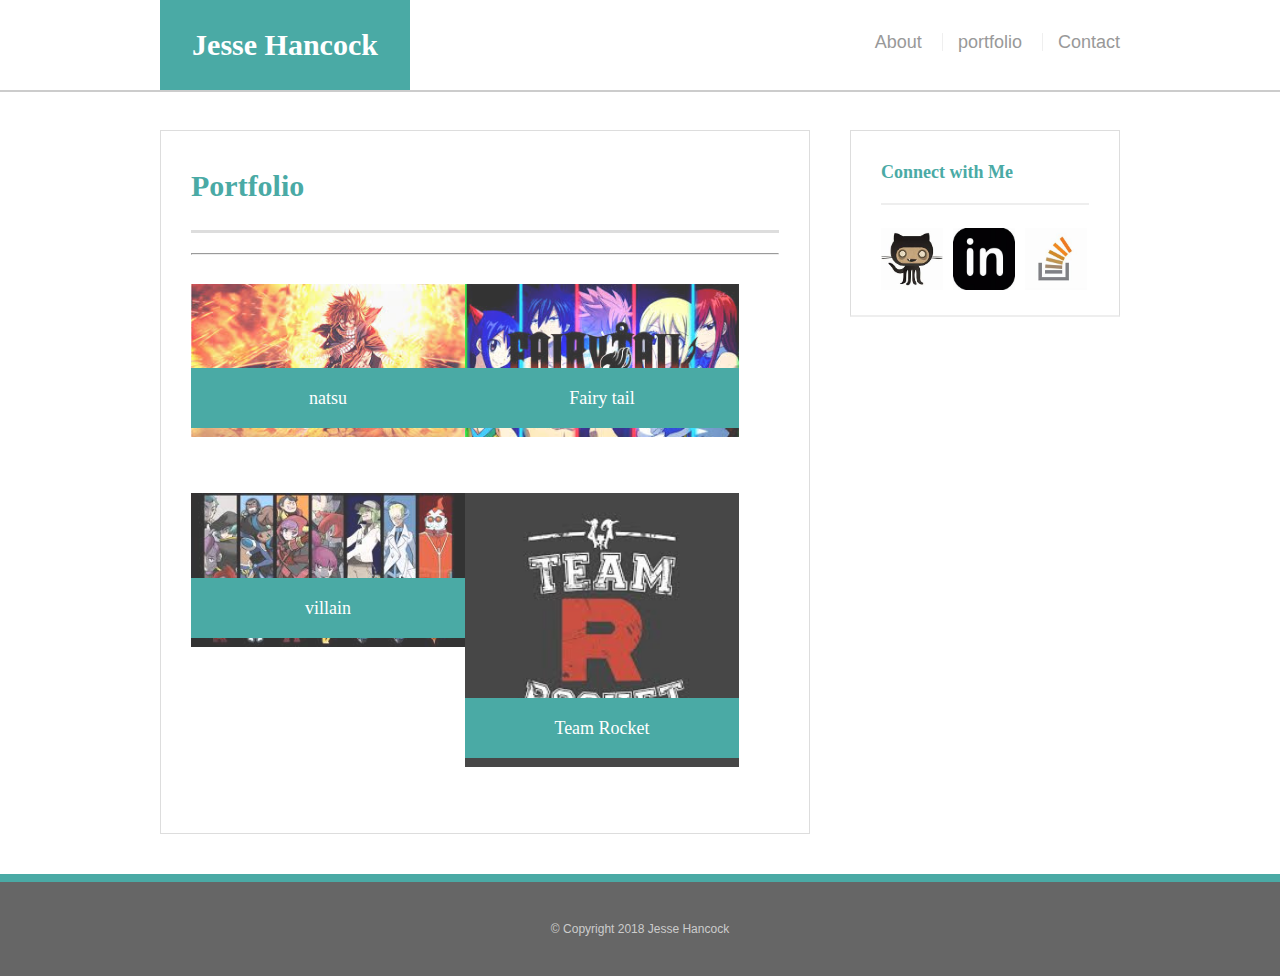
==== portfolio.html @ 5df73522 "stuff" ====
<!DOCTYPE html>
<html lang="en">
<head>
    <meta charset="UTF-8">
    <meta name="viewport" content="width=device-width, initial-scale=1.0">
    <meta http-equiv="X-UA-Compatible" content="ie=edge">
    <link rel="stylesheet" href="assets/css/reset.css">
    <link rel="stylesheet" href="assets/css/style.css">
    <title>Portfolio</title>
</head>
<body>
    <header id="masthead">
        
        <div class="container">
            <a href="index.html" id="logo">Jesse Hancock</a>
            <nav>
                <a href="index.html">About</a>
                <a href="portfolio.html">portfolio</a>
                <a href="contact.html">Contact</a>
            </nav>
        </div>    
    </header>
    
        <div id="main-container" class="container">
            <section class="main-container">
                <h1>Portfolio</h1>
                <hr>
                <div class="work">
                    <img src="assets/images/natsu.jpg" alt="natsu">
                    
                    <h3>natsu</h3>
                </div>

                <div class="work">
                    <img src="assets/images/farytail1.jpg" alt="farytail1">
                    
                    <h3>Fairy tail</h3>
                </div>

                <div class="work">
                    <img src="assets/images/vilian.jpg" alt="villain">
                    
                    <h3>villain</h3>
                </div>

                <div class="work">
                    <img src="assets/images/teamrocketsteal.jpg" alt="Teamrocket">
                    
                    <h3>Team Rocket</h3>
                </div>
            </section>
            <section class="sidebar">
                <div id="connect">
                    <h2>Connect with Me</h2>

                    <img src="assets/images/github.jpg" class="social" alt="github">
                    <img src="assets/images/linkedin.jpg" class="social" alt="Linkedin">
                    <img src="assets/images/stackoverflow.jpg" class="social" alt="stackoverflow">
                </div>

            </section>
        </div>
    <footer>
        <div class="container">
            &copy; Copyright 2018 Jesse Hancock
        </div>
    </footer>
</body>
</html>
---- assets/css/style.css ----
* {
	box-sizing: border-box;
}

body {
	background: url(https://i.pinimg.com/originals/92/15/42/921542a0f3df3d1c31614d7197ca1816.jpg);
	font-size: 18px;
	line-height: 34px;
	font-family: Arial, Helvetica, sans-serif;
	color: #777;

}

.container {
	width: 100%;
	max-width: 960px;
	margin: 0 auto;
	clear: both;
}

h1, h2, h3, p {
	margin-bottom: 20px;
}

p:last-child {
	margin-bottom: 0;
}

h1, h2, h3 {
	font-family: Georgia, 'Times New Roman', Times, serif;
	font-weight: 700;
	color: #4aaaa5;
}

h1 {
	font-size: 30px;
	line-height: 49px;
	border-bottom: 3px solid #ddd;
	padding-bottom: 20px;
}

h2 h3 {
	font-size:22px;
}

/*header*/

#masthead {
	background: #fff;
	margin: 0 0 30px;
	z-index: 99;
	color: #fff;
	overflow: auto;
	border-bottom: 2px solid #ccc;
	position: fixed;
	width: 100%;
}

#logo {
	width: 250px;
	height: 90px;
	background: #4aaaa5;
	float: left;
	font-family: Georgia, 'Times New Roman', Times, serif;
	text-align: center;
	line-height:90px;
	color: #fff;
	font-weight: 700;
	font-size: 30px;
	text-decoration: none; 
}

nav {
	float:right;
	margin-top: 25px;
}

nav a {
	color: #999;
	text-decoration: none;
	margin-left: 15px;
	display: inline-block;
	border-left: 1px solid #efefef;
	padding-left: 15px;
	line-height: 18px;
}

nav a:first-child {
	border-left: 0 none;
}

/*main*/
#main-container {
	padding-top: 130px;
}

.main-container {
	background: #fff;
	padding: 30px;
	margin: 0 0 40px 0;
	width: 100%;
	max-width: 650px;
	float: left;
	border: 1px solid #ddd;
}

.auth-image {
	width: 200px;
	height: auto;
	margin-top: 10px;
	float: left;
	margin-right: 25px;
}
/*sidebar*/
.sidebar {
	background: #fff;
	padding: 30px;
	width: 100%;
	max-width: 270px;
	float: right;
	border: 1px solid #ddd;
}

h3, .sidebar, h2 {
	border-bottom: 2px solid #eee;
	padding-bottom: 20px;
	margin-bottom: 15px;
	line-height: 22px;
}

.social {
	width: 62px;
	height: 62px;
	margin-top: 8px;
	margin-right: 5px;
}

.social:last-child {
	margin-right: 0;
}

/*footer*/
footer {
	background: #666;
	color: #fff;
	padding: 30px 0;
	clear: both;
	border-top: 8px solid #4aaaa5;
	color: #ccc;
	font-size: 12px;
	text-align: center;
}

/*Portfolio*/

.work {
	width: 274px;
	overflow: auto;
	position: relative;
	float: left;
	margin: 20px 0 25px;
}

.work:nth-child(even) {
	margin-right: 40px;
}

.work img {
	width: 100%;
	border: 0 none;
	opacity: .8;
}

.work h3 {
	border-bottom: 0;
	background: #4aaaa5;
	color: #fff;
	text-align: center;
	position: absolute;
	bottom: 20px;
	padding: 15px;
	width:100%;
	line-height: 30px;
	margin-bottom: 0;
	font-weight: 300;
}

/*contact*/

#contact-form ul {
	margin-bottom: 20px;
}

#contact-form li{
	margin-bottom: 10px;
}

label,
input[type=text],
input[type=email],
textarea {
	display: block;
	width:100%;
}

input[type=text],
input[type=email],
textarea {
	height: 35px;
	border: 1px solid #ddd;
	padding: 0 10px;
	font-size: 14px;
}

textarea {
	height: 200px;

}

input[type=submit] {
	background: #4aaaa5;
	border: 0 none;
	color: #fff;
	font-size: 18px;
	padding: 10px 30px;
	cursor: pointer;
}

@media only screen and (max-width: 640px) {
    header {
        position: static;
    }
}

@media only screen and (max-width: 768px) {
    body {
        
    }
}

@media only screen and (max-width: 980px) {
    body {
        
    }
}
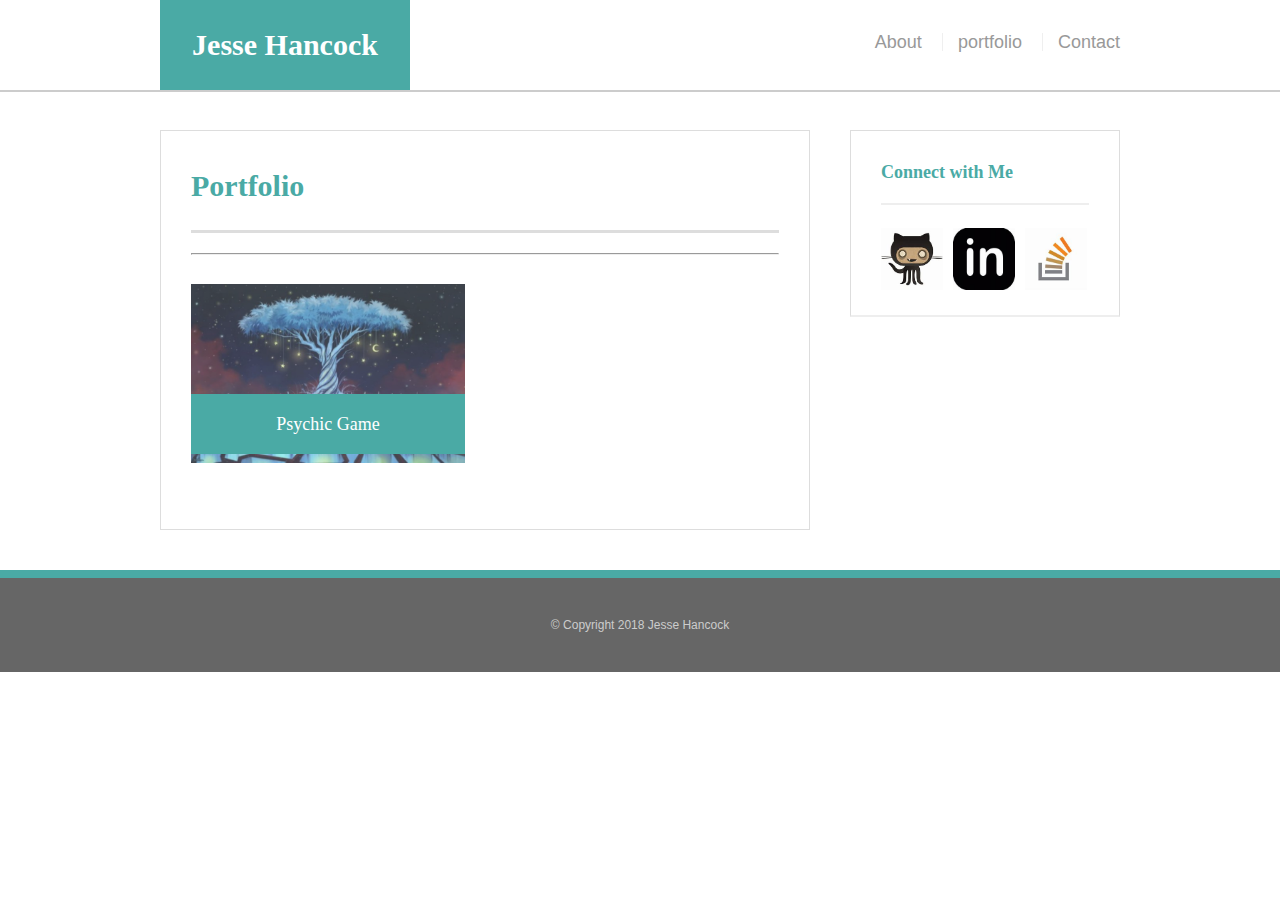
==== commit 82c17d33: "added link to psychic game" ====
--- a/portfolio.html
+++ b/portfolio.html
@@ -26,12 +26,12 @@
                 <h1>Portfolio</h1>
                 <hr>
                 <div class="work">
-                    <img src="assets/images/natsu.jpg" alt="natsu">
+                    <a href="https://snappyninja.github.io/Psychic-Game/"><img src="assets/images/psychic-dream.jpg" alt="natsu"></a>
                     
-                    <h3>natsu</h3>
+                    <h3>Psychic Game</h3>
                 </div>
 
-                <div class="work">
+                <!-- <div class="work">
                     <img src="assets/images/farytail1.jpg" alt="farytail1">
                     
                     <h3>Fairy tail</h3>
@@ -47,7 +47,7 @@
                     <img src="assets/images/teamrocketsteal.jpg" alt="Teamrocket">
                     
                     <h3>Team Rocket</h3>
-                </div>
+                </div> -->
             </section>
             <section class="sidebar">
                 <div id="connect">
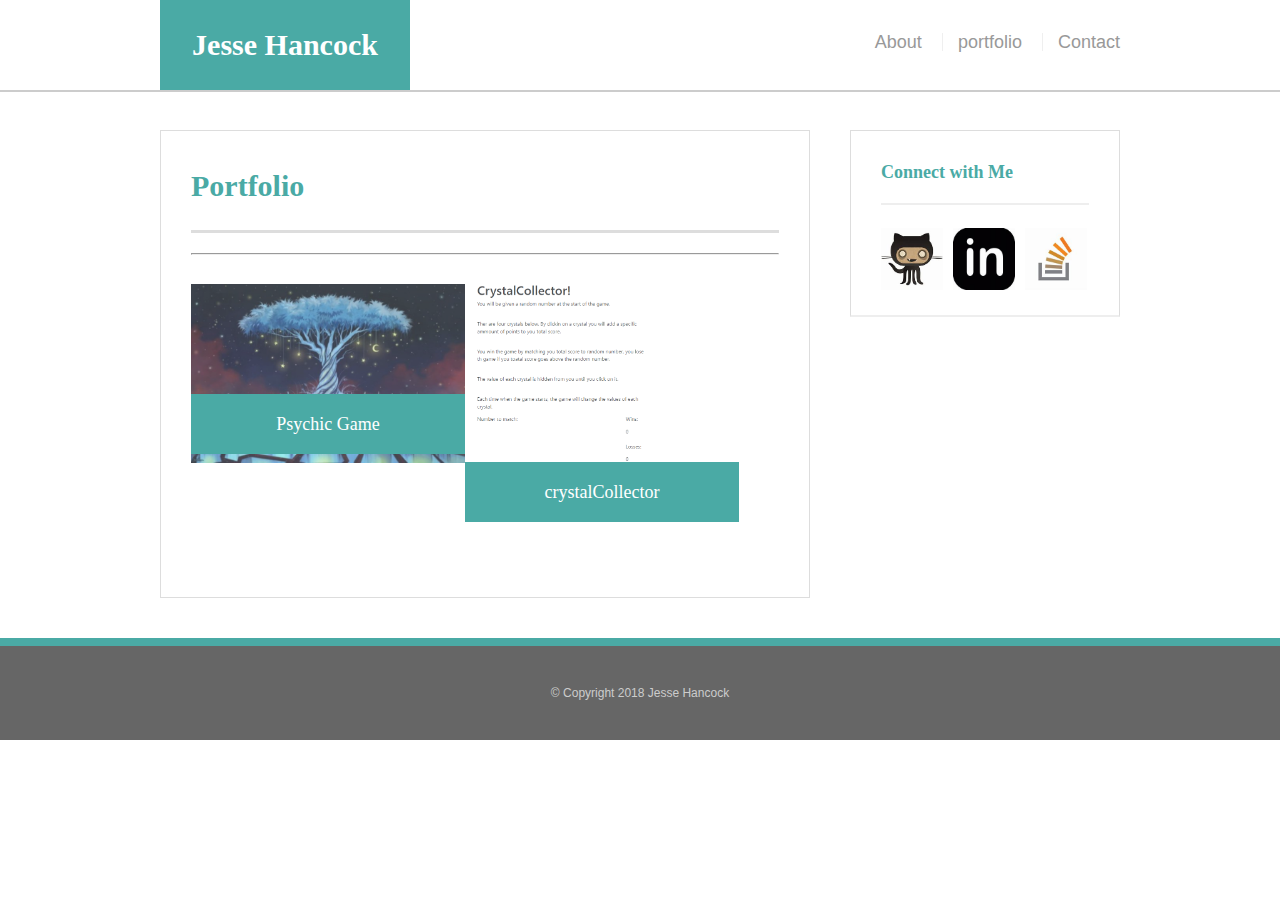
==== commit 23a84506: "added crystal collector" ====
--- a/portfolio.html
+++ b/portfolio.html
@@ -31,13 +31,13 @@
                     <h3>Psychic Game</h3>
                 </div>
 
-                <!-- <div class="work">
-                    <img src="assets/images/farytail1.jpg" alt="farytail1">
+                <div class="work">
+                    <a href="https://snappyninja.github.io/cryastalCollector/"><img src="assets/images/Capture.PNG" alt="crystalCollector"></a>
                     
-                    <h3>Fairy tail</h3>
+                    <h3>crystalCollector</h3>
                 </div>
 
-                <div class="work">
+                <!-- <div class="work">
                     <img src="assets/images/vilian.jpg" alt="villain">
                     
                     <h3>villain</h3>
@@ -47,7 +47,7 @@
                     <img src="assets/images/teamrocketsteal.jpg" alt="Teamrocket">
                     
                     <h3>Team Rocket</h3>
-                </div> -->
+                </div> --> 
             </section>
             <section class="sidebar">
                 <div id="connect">
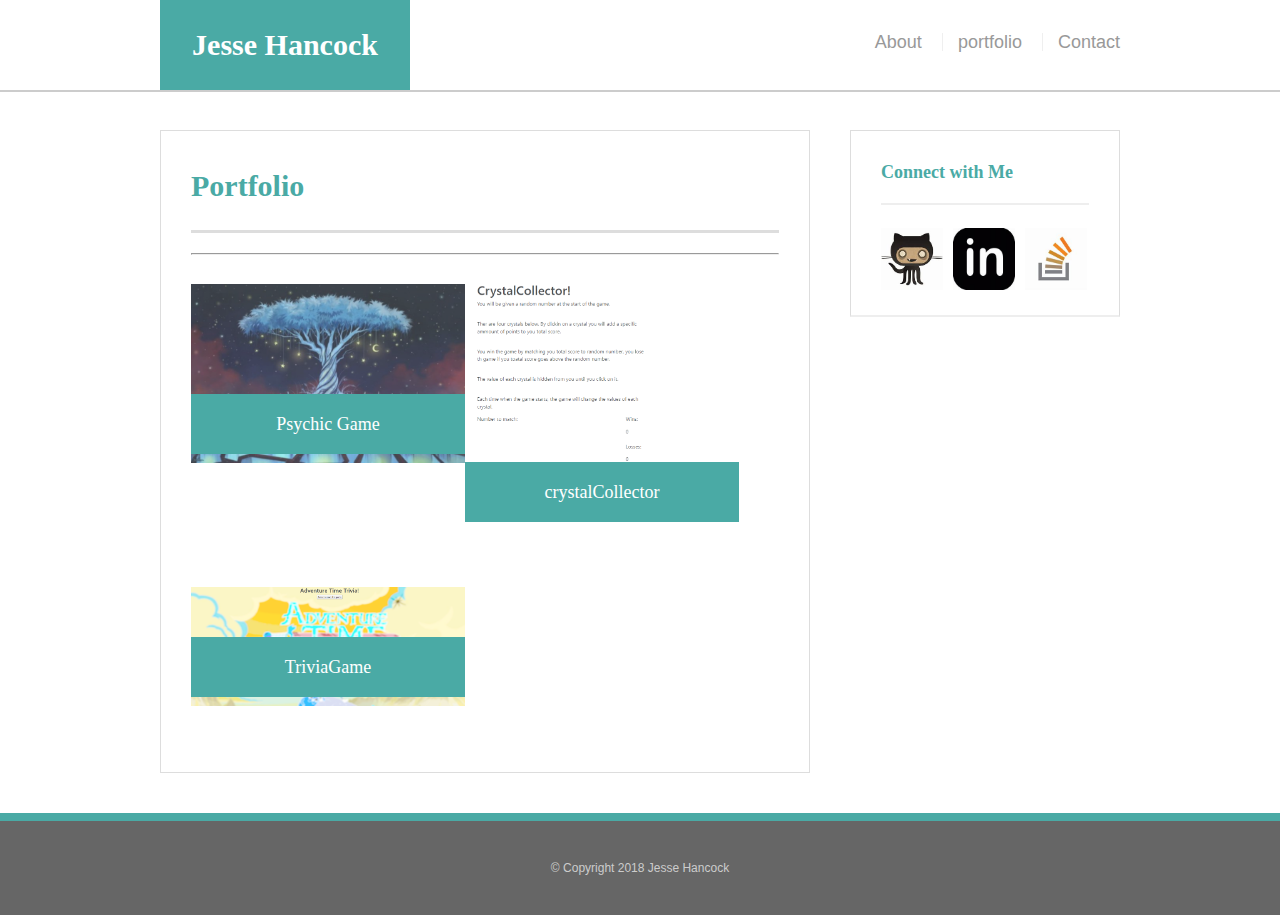
==== commit b2a73ca5: "added trivia game link" ====
--- a/portfolio.html
+++ b/portfolio.html
@@ -37,17 +37,17 @@
                     <h3>crystalCollector</h3>
                 </div>
 
-                <!-- <div class="work">
-                    <img src="assets/images/vilian.jpg" alt="villain">
+                <div class="work">
+                     <a href="https://snappyninja.github.io/TriviaGame/"><img src="assets/images/trivia.PNG" alt="TriviaGame"></a>
                     
-                    <h3>villain</h3>
+                    <h3>TriviaGame</h3>
                 </div>
 
-                <div class="work">
+                <!-- <div class="work">
                     <img src="assets/images/teamrocketsteal.jpg" alt="Teamrocket">
                     
                     <h3>Team Rocket</h3>
-                </div> --> 
+                </div> -->  
             </section>
             <section class="sidebar">
                 <div id="connect">
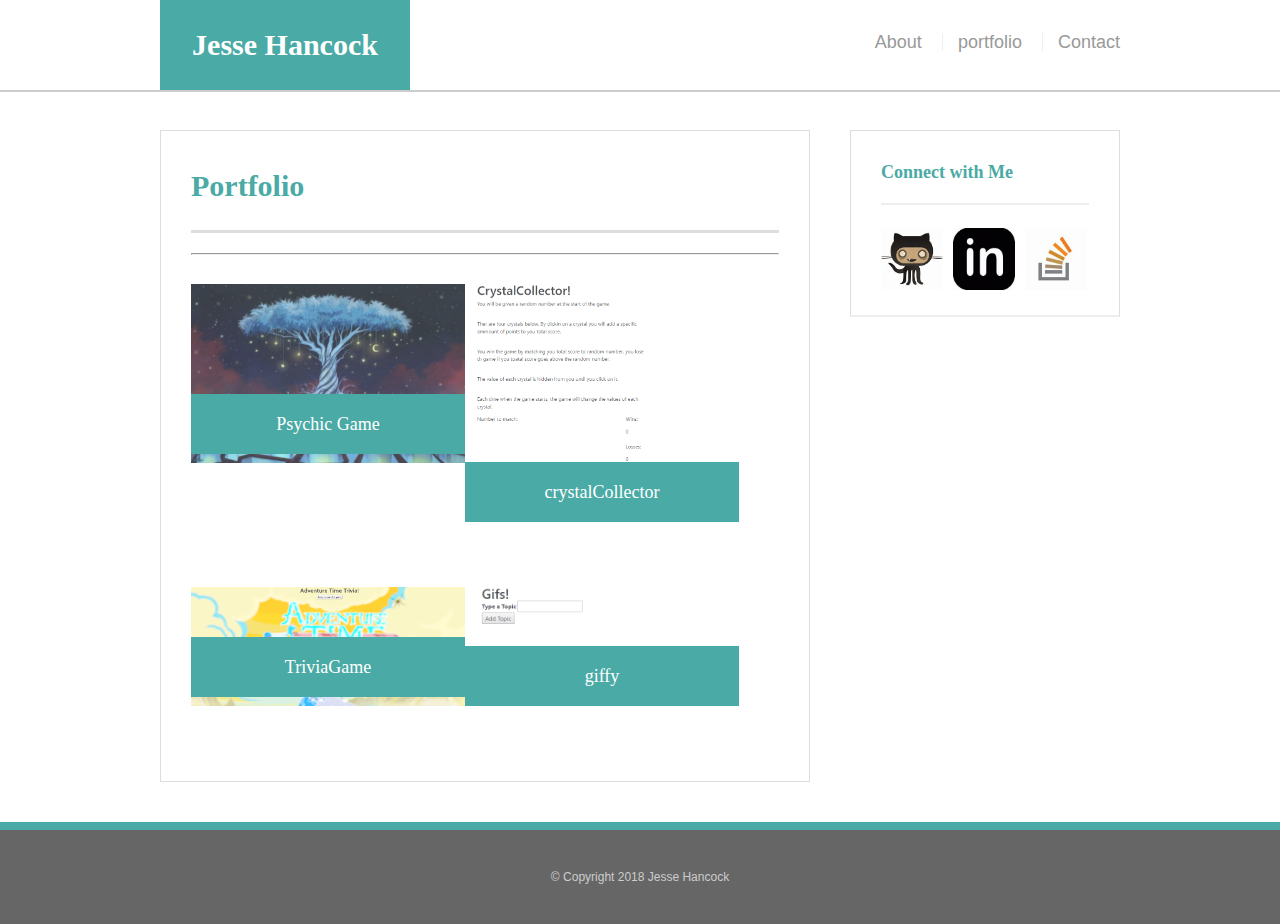
==== commit a561bc61: "added link to giffy" ====
--- a/portfolio.html
+++ b/portfolio.html
@@ -43,6 +43,12 @@
                     <h3>TriviaGame</h3>
                 </div>
 
+                <div class="work">
+                    <a href="https://snappyninja.github.io/giffy//"><img src="assets/images/giffy.PNG" alt="giffy"></a>
+                   
+                   <h3>giffy</h3>
+               </div>
+
                 <!-- <div class="work">
                     <img src="assets/images/teamrocketsteal.jpg" alt="Teamrocket">
                     
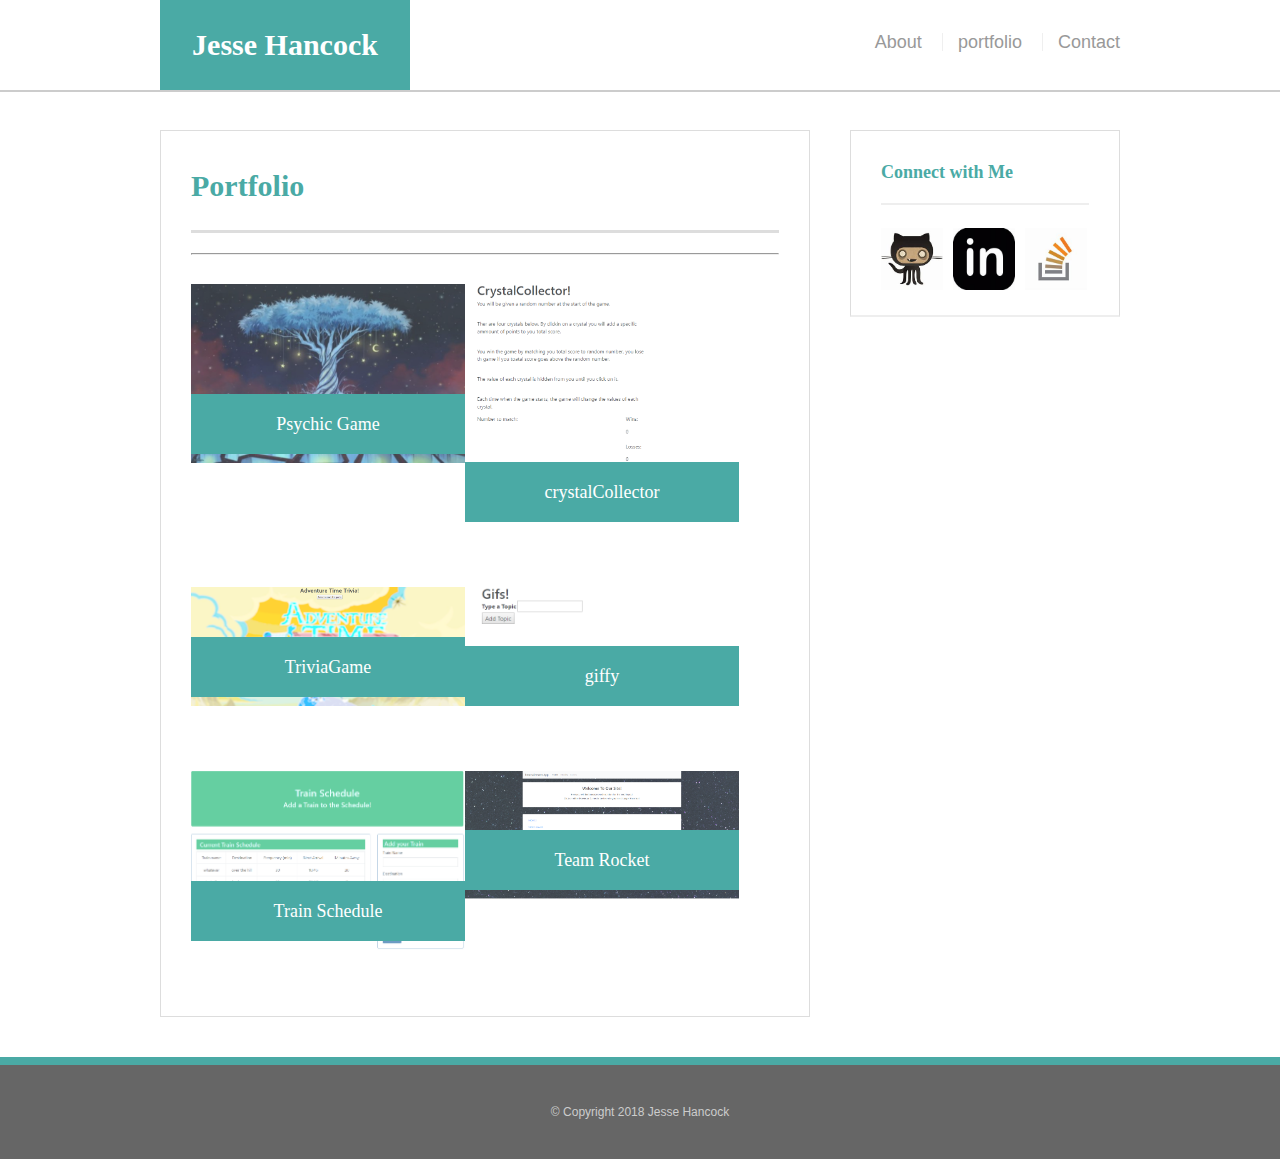
==== commit 14c34d2a: "added links to train hw and group1 project" ====
--- a/portfolio.html
+++ b/portfolio.html
@@ -49,11 +49,26 @@
                    <h3>giffy</h3>
                </div>
 
-                <!-- <div class="work">
+                <div class="work">
+                    <a href= https://snappyninja.github.io/trainSchedule/><img src="assets/images/Train.PNG" alt="Train-Schedule"></a>
+                    
+                    <h3>Train Schedule</h3>
+                </div> 
+                <div class="work">
+                    <a href=https://snappyninja.github.io/GroupProject1/><img src="assets/images/Group1.PNG" alt="Teamrocket"></a>
+                    
+                    <h3>Team Rocket</h3>
+                </div> 
+                                <!-- <div class="work">
                     <img src="assets/images/teamrocketsteal.jpg" alt="Teamrocket">
                     
                     <h3>Team Rocket</h3>
                 </div> -->  
+                                <!-- <div class="work">
+                    <img src="assets/images/teamrocketsteal.jpg" alt="Teamrocket">
+                    
+                    <h3>Team Rocket</h3>
+                </div> -->   
             </section>
             <section class="sidebar">
                 <div id="connect">
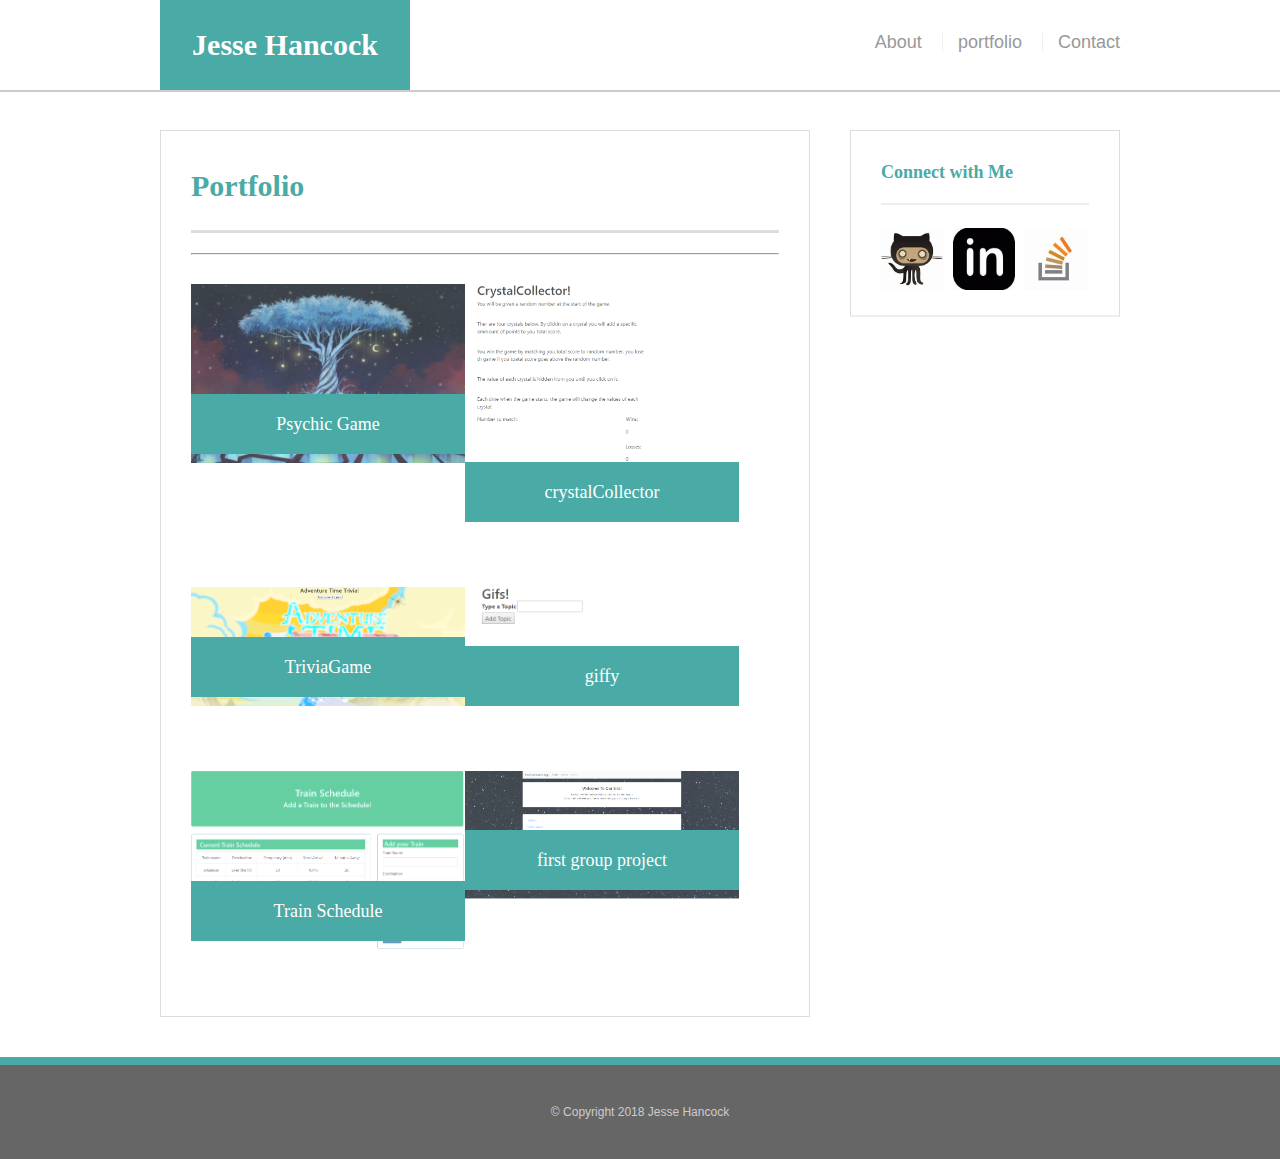
==== commit 25523c1e: "updated name for group" ====
--- a/portfolio.html
+++ b/portfolio.html
@@ -57,7 +57,7 @@
                 <div class="work">
                     <a href=https://snappyninja.github.io/GroupProject1/><img src="assets/images/Group1.PNG" alt="Teamrocket"></a>
                     
-                    <h3>Team Rocket</h3>
+                    <h3>first group project</h3>
                 </div> 
                                 <!-- <div class="work">
                     <img src="assets/images/teamrocketsteal.jpg" alt="Teamrocket">
